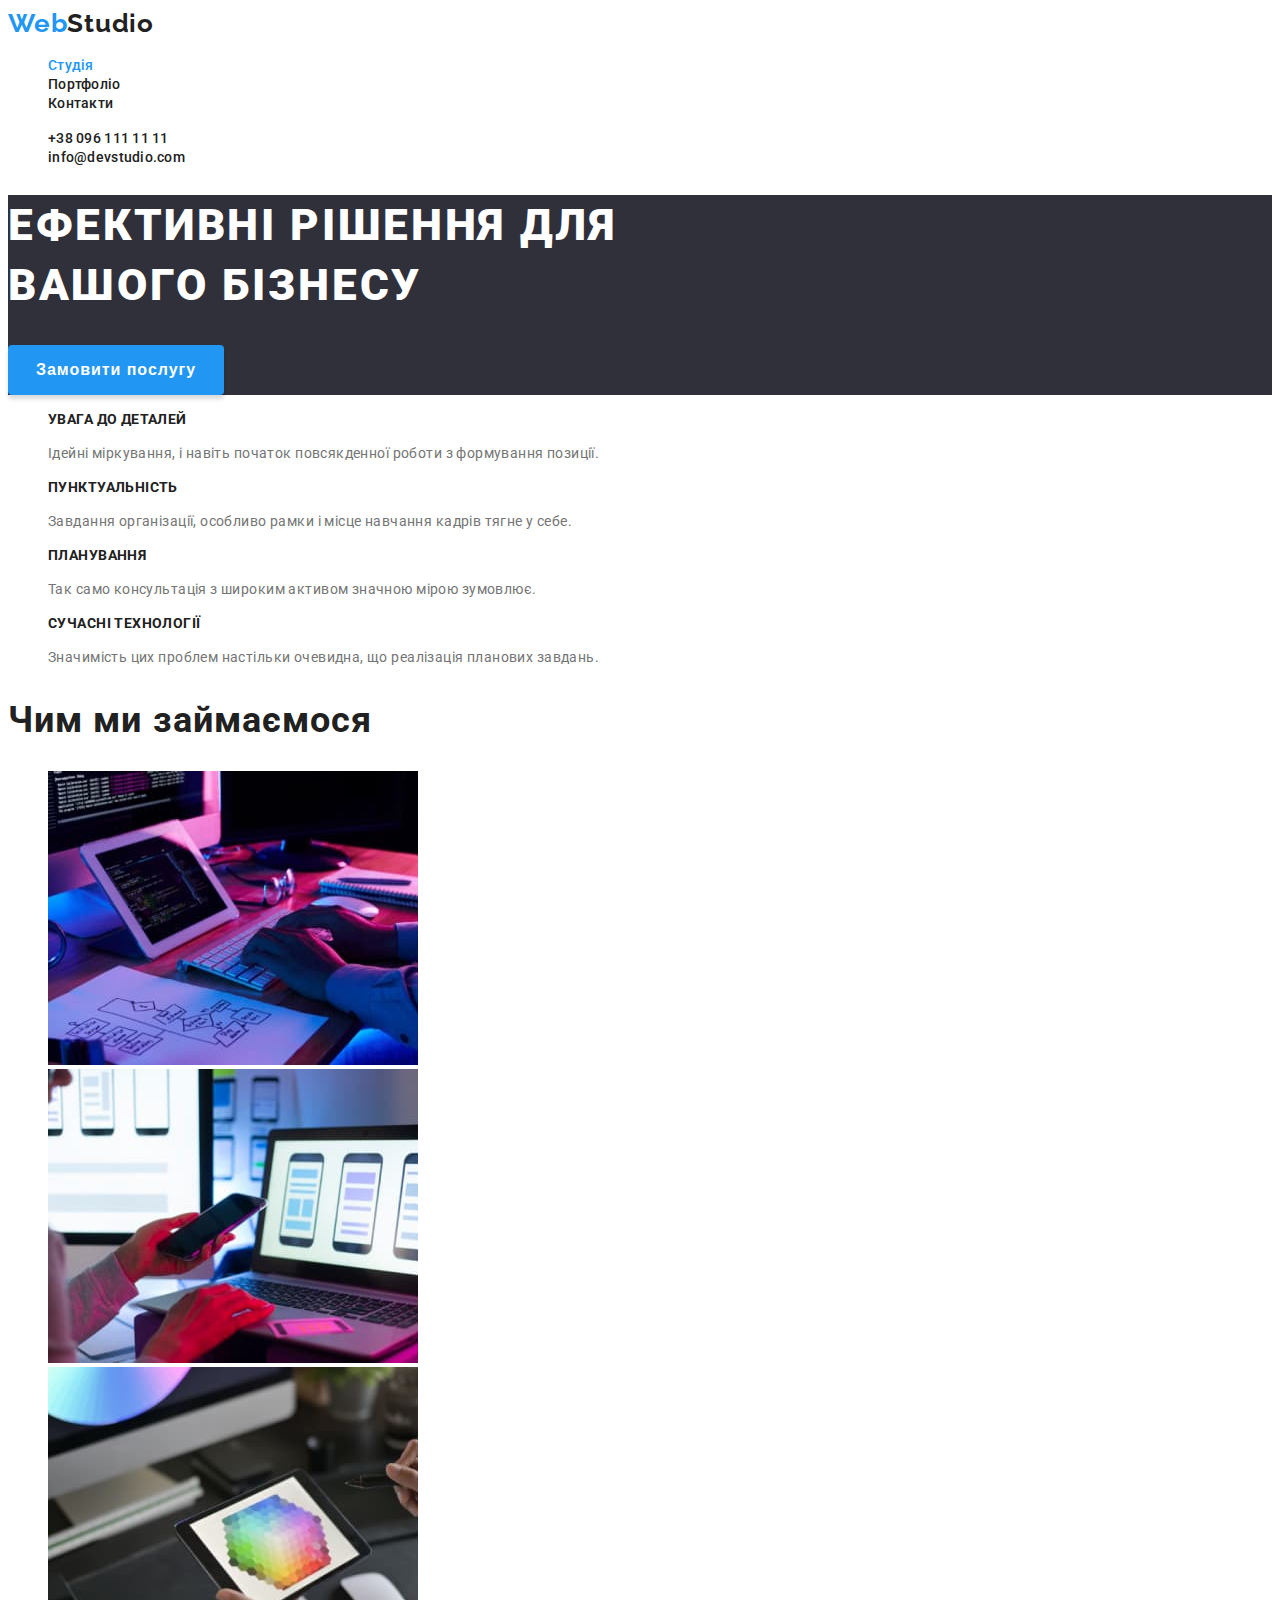
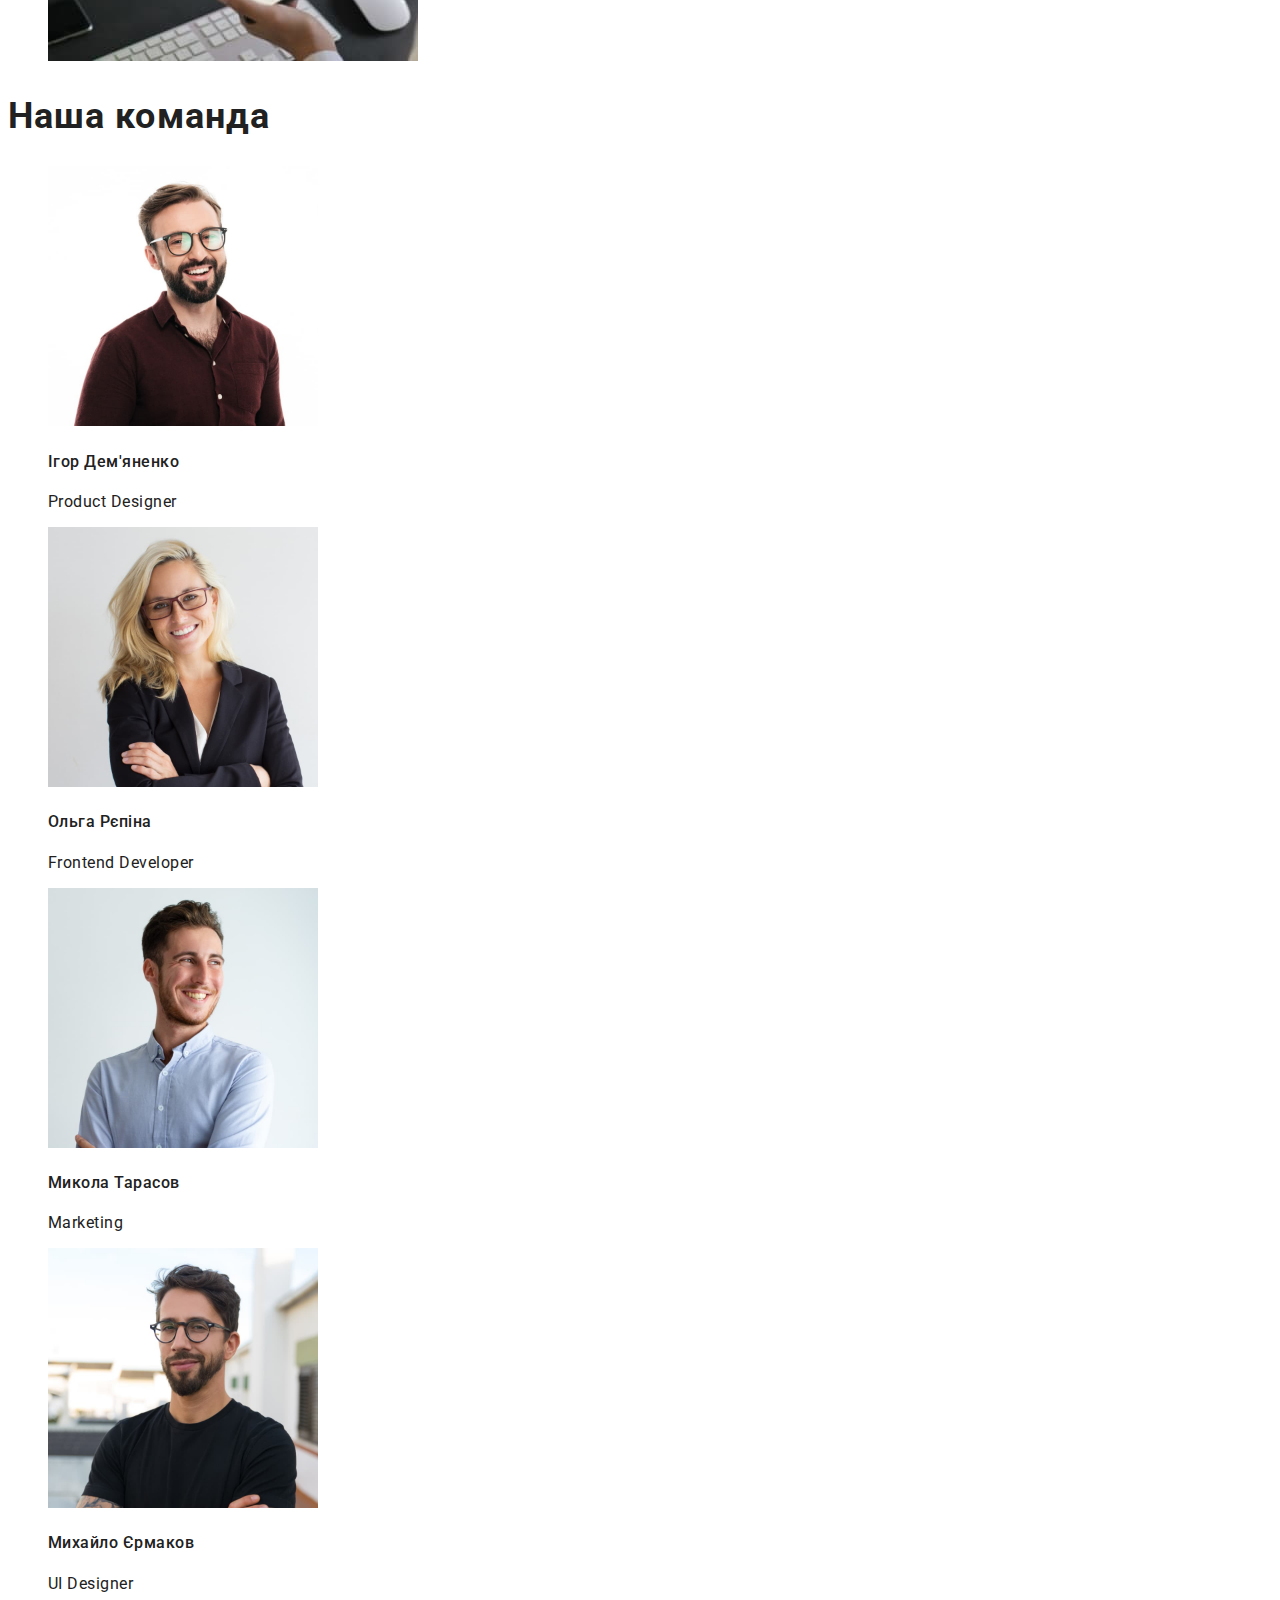
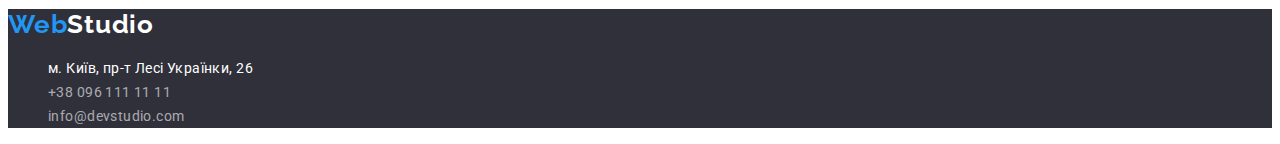
==== index.html @ 1322cda4 "Дрібні зміни в CSS" ====
<!DOCTYPE html>
<html lang="uk">
  <head>
    <meta charset="UTF-8" >
    <meta http-equiv="X-UA-Compatible" content="IE=edge" >
    <meta name="viewport" content="width=device-width, initial-scale=1.0" >
    <link rel="stylesheet" href="./css/styles.css" >
    <link rel="preconnect" href="https://fonts.googleapis.com" >
    <link rel="preconnect" href="https://fonts.gstatic.com" crossorigin >
    <link href="https://fonts.googleapis.com/css2?family=Roboto:wght@400;500;700;900&display=swap" rel="stylesheet" >
    <link rel="preconnect" href="https://fonts.googleapis.com" >
    <link rel="preconnect" href="https://fonts.gstatic.com" crossorigin >
    <link href="https://fonts.googleapis.com/css2?family=Raleway:wght@700&display=swap" rel="stylesheet" >
    <title>Домашнє завдання</title>
  </head>

  <body>

<!--Шапка сайту-->

    <header>      
        <a href="/" class="logo-top"><span class="logo-top-blue">Web</span>Studio</a>
      <nav>
        <ul class="header-menu">
          <li><a href="./index.html" class="header-menu-item current">Студія</a></li>
          <li><a href="./portfolio.html" class="header-menu-item">Портфоліо</a></li>
          <li><a href="#" class="header-menu-item">Контакти</a></li>
        </ul>
      </nav>
      <ul class="header-contact">
        <li><a href="tel:+380961111111" class="header-contact-item">+38 096 111 11 11</a></li>
        <li><a href="mailto:info@devstudio.com" class="header-contact-item">info@devstudio.com</a></li>
      </ul>
    </header>

    <main>

<!--Головний блок-->

      <section class="hero">
        <h1>
          Ефективні рішення для <br>
          вашого бізнесу
        </h1>
        <button type="button" class="btn">Замовити послугу</button>
      </section>

<!--Інформаційний блок-->

      <section class="info">
        <h2 class="none">Інформація</h2>
        <ul>
          <li>
            <h3>УВАГА ДО ДЕТАЛЕЙ</h3>
            <p>Ідейні міркування, і навіть початок повсякденної роботи з формування позиції.</p>
          </li>
          <li>
            <h3>ПУНКТУАЛЬНІСТЬ</h3>
            <p>Завдання організації, особливо рамки і місце навчання кадрів тягне у себе.</p>
          </li>
          <li>
            <h3>ПЛАНУВАННЯ</h3>
            <p>Так само консультація з широким активом значною мірою зумовлює.</p>
          </li>
          <li>
            <h3>СУЧАСНІ ТЕХНОЛОГІЇ</h3>
            <p>Значимість цих проблем настільки очевидна, що реалізація планових завдань.</p>
          </li>
        </ul>
      </section>

<!-- Чим ми займаємося-->

      <section class="what-dowedo">
        <h2>Чим ми займаємося</h2>
        <ul>
          <li>
            <img src="./images/what_dowedo_img_1.jpg" alt="фото компютера" width="370" height="294">
          </li>
          <li>
            <img src="./images/what_dowedo_img_2.jpg" alt="фото компютера" width="370" height="294">
          </li>
          <li>
            <img src="./images/what_dowedo_img_3.jpg" alt="фото планшета" width="370" height="294">
          </li>
        </ul>
      </section>

<!-- Наша команда-->

      <section class="team">
        <h2>Наша команда</h2>
        <ul>
          <li>
            <img src="./images/team_img_1.jpg" alt="фото Ігора Дем'яненка" width="270" height="260">
            <h4>Ігор Дем'яненко</h4>
            <p>Product Designer</p>
          </li>
          <li>
            <img src="./images/team_img_2.jpg" alt="фото Ольги Рєпіної" width="270" height="260">
            <h4>Ольга Рєпіна</h4>
            <p>Frontend Developer</p>
          </li>
          <li>
            <img src="./images/team_img_3.jpg" alt="фото Миколи Тарасова" width="270" height="260">
            <h4>Микола Тарасов</h4>
            <p>Marketing</p>
          </li>
          <li>
            <img src="./images/team_img_4.jpg" alt="фото Михайла Єрмакова" width="270" height="260">
            <h4>Михайло Єрмаков</h4>
            <p>UI Designer</p>
          </li>
        </ul>
      </section>

    </main>

<!-- Підвал-->

    <footer class="footer">
      <a href="/" class="logo-footer"><span class="logo-footer-blue">Web</span>Studio</a>
      <address>
        <ul class="footer-contacts">
          <li><a href="https://goo.gl/maps/62NH4mXpDvtfNdRu7" class="footer-adres-item">м. Київ, пр-т Лесі Українки, 26</a></li>
          <li><a href="tel:+380961111111" class="footer-contact-item">+38 096 111 11 11</a></li>
          <li><a href="mailto:info@devstudio.com" class="footer-contact-item">info@devstudio.com</a></li>
        </ul>
      </address>
    </footer>

  </body>
</html>
---- css/styles.css ----
/* Reset styles */

a {
  color: inherit;
  text-decoration: none;
}

ul {
  list-style: none; 
}

address {
  font-style: normal;
}

button {
  border: none;
}

:root {
  --blue-primary:#2196f3;
}

/* Site */

body {
  font-family: 'Roboto', sans-serif;
  font-style: normal;
  font-weight: 400;
  color: #212121;
}

/* Стилі шапки сайту */

.none {
  display: none;
}

.logo-top {
  font-family: 'Raleway';
  font-weight: 700;
  font-size: 26px;
  line-height: 31px;
  letter-spacing: 0.03em;
}

.logo-top-blue {
  color: var(--blue-primary);
}

.header-menu-item,
.header-contact-item {
  font-weight: 500;
  font-size: 14px;
  line-height: 16px;
  letter-spacing: 0.02em;
}

.header-menu-item:hover,
.header-menu-item:focus,
.header-contact-item:hover,
.header-contact-item:focus {
  color: var(--blue-primary);
}

.header-menu-item.current {
  color: var(--blue-primary);
}

/* Стилі головного блока */

.hero {
  background-color: #2f303a;
}

.hero h1 {
  font-weight: 900;
  font-size: 44px;
  line-height: 60px;
  letter-spacing: 0.06em;
  text-transform: uppercase;
  color: #ffffff;
}

.btn {
  width: 216px;
  height: 50px;
  font-weight: 700;
  font-size: 16px;
  line-height: 30px;
  letter-spacing: 0.06em;
  color: #ffffff;
  background-color: var(--blue-primary);
  box-shadow: 0px 4px 4px rgba(0, 0, 0, 0.15);
  border-radius: 4px;
  cursor: pointer;
}

/* Стилі інформаційного блока */

.info h3 {
  font-weight: 700;
  font-size: 14px;
  line-height: 16px;
  letter-spacing: 0.03em;
  text-transform: uppercase;
  
}

.info p {
  font-weight: 400;
  font-size: 14px;
  line-height: 24px;
  letter-spacing: 0.03em;
  color: #757575;
}

/* Стилі чим ми займаємося */

h2 {
  font-weight: 700;
  font-size: 36px;
  line-height: 42px;
  letter-spacing: 0.03em;
}

/* Стилі наша команда */

.team h4 {
  font-weight: 500;
  font-size: 16px;
  line-height: 19px;
  letter-spacing: 0.03em;
}

.team p {
  font-weight: 400;
  font-size: 16px;
  line-height: 19px;
  letter-spacing: 0.03em;
}

/* Стилі підвал*/

.footer {
  background-color: #2f303a;
}

.logo-footer {
  font-family: 'Raleway';
  font-style: normal;
  font-weight: 700;
  font-size: 26px;
  line-height: 31px;
  letter-spacing: 0.03em;
  color: #ffffff;
}

.logo-footer-blue {
  color: var(--blue-primary);
}

.footer-adres-item {
  font-size: 14px;
  line-height: 24px;
  letter-spacing: 0.03em;
  color: #ffffff;
}
.footer-contact-item {
  font-weight: 400;
  font-size: 14px;
  line-height: 24px;
  letter-spacing: 0.03em;
  color: rgba(255, 255, 255, 0.6);
}

.footer-adres-item:hover,
.footer-adres-item:focus,
.footer-contact-item:hover,
.footer-contact-item:focus {
  color: var(--blue-primary);
}

/* ПОРТФОЛІО */

/* Стилі меню портфоліо*/

.portfolio-btn {
  font-weight: 700;
  font-size: 16px;
  line-height: 26px;
  letter-spacing: 0.03em;
  background: #f5f4fa;
  border-radius: 4px;
  color: #212121;
  cursor: pointer;
}

.portfolio-btn:hover,
.portfolio-btn:focus         {
  color: #ffffff;
  background-color:  var(--blue-primary);
}

/* Стилі наші роботи */

.portfolio-item h3 {
  font-weight: 700;
  font-size: 18px;
  line-height: 36px;
  letter-spacing: 0.06em;
  color: #212121;
}

.portfolio-item p {
  font-weight: 400;
  font-size: 16px;
  line-height: 30px;
  letter-spacing: 0.03em;
  color: #757575;
}
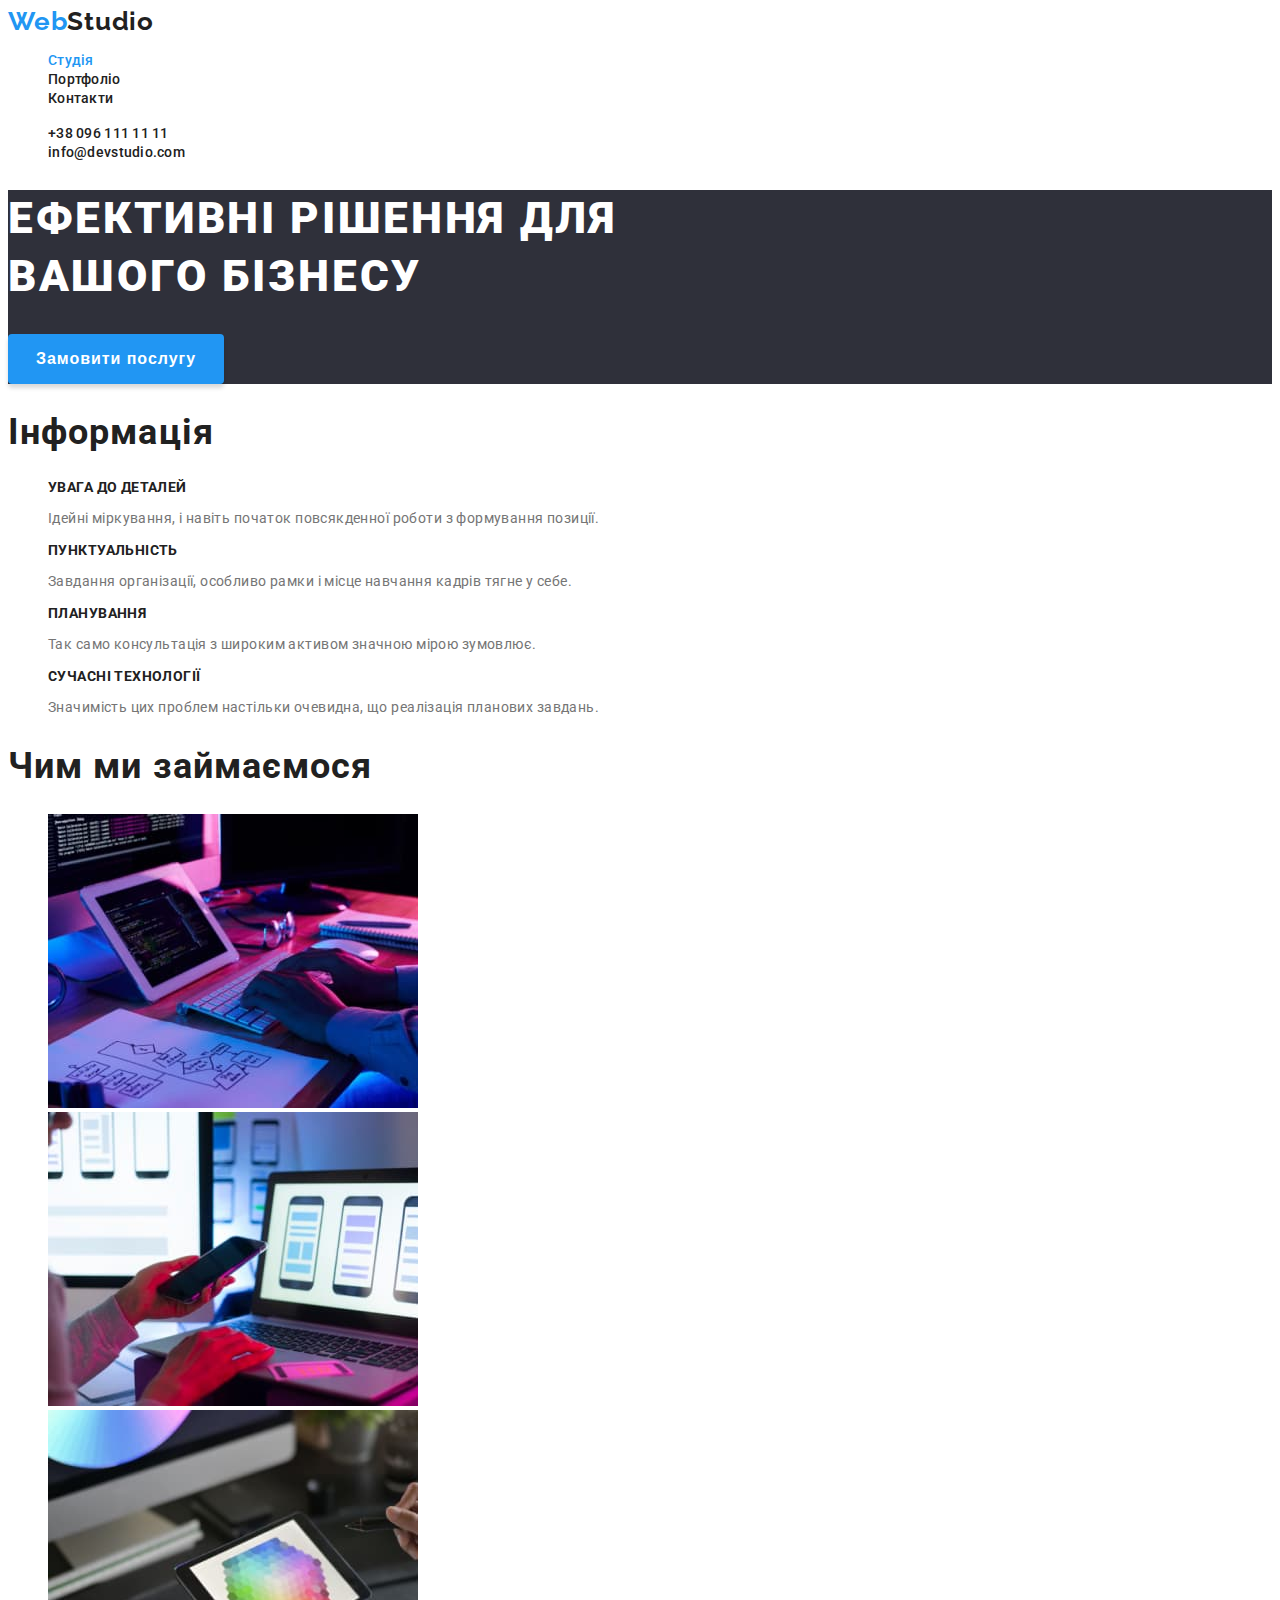
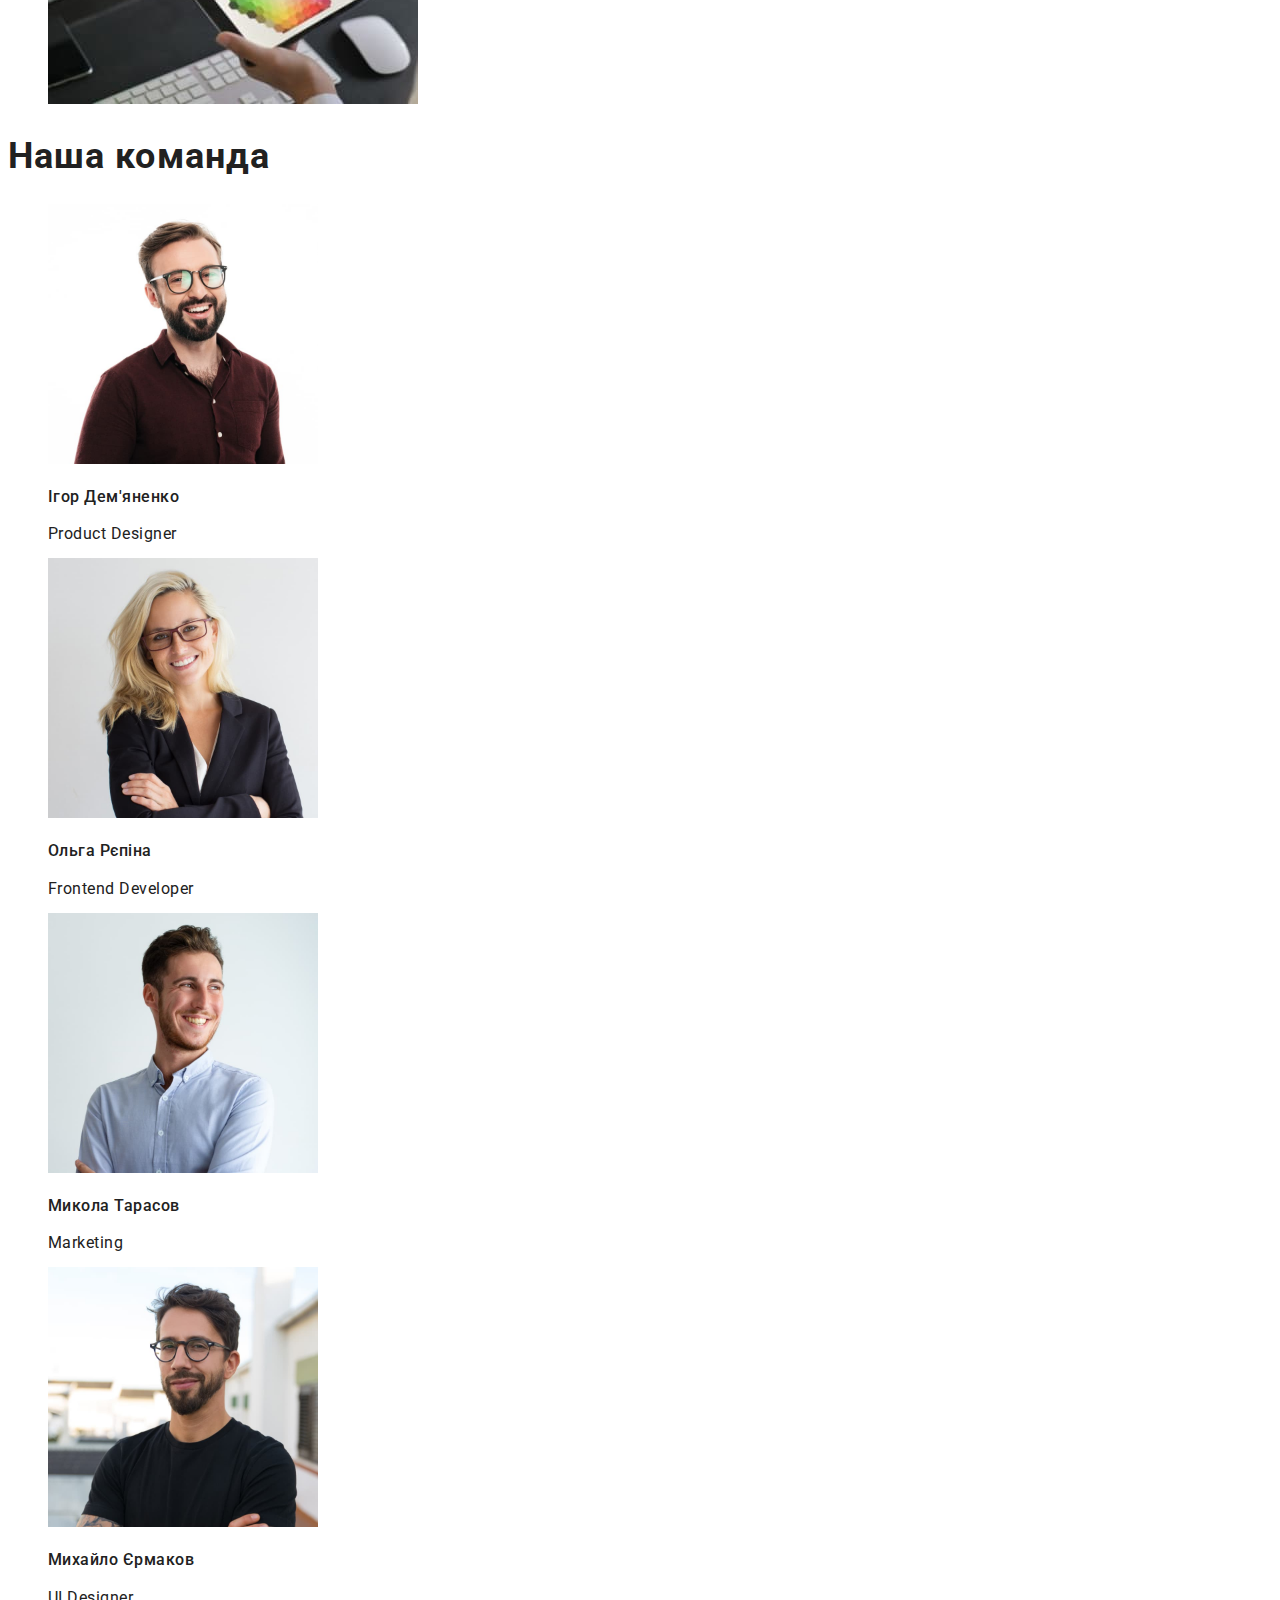
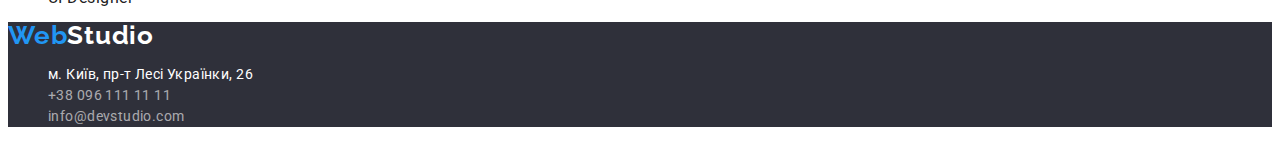
==== commit 7ee96fcc: "Зміни в стилях" ====
--- a/index.html
+++ b/index.html
@@ -21,13 +21,13 @@
     <header>      
         <a href="/" class="logo-top"><span class="logo-top-blue">Web</span>Studio</a>
       <nav>
-        <ul class="header-menu">
+        <ul class="header-menu no-style">
           <li><a href="./index.html" class="header-menu-item current">Студія</a></li>
           <li><a href="./portfolio.html" class="header-menu-item">Портфоліо</a></li>
           <li><a href="#" class="header-menu-item">Контакти</a></li>
         </ul>
       </nav>
-      <ul class="header-contact">
+      <ul class="header-contact no-style">
         <li><a href="tel:+380961111111" class="header-contact-item">+38 096 111 11 11</a></li>
         <li><a href="mailto:info@devstudio.com" class="header-contact-item">info@devstudio.com</a></li>
       </ul>
@@ -49,7 +49,7 @@
 
       <section class="info">
         <h2 class="none">Інформація</h2>
-        <ul>
+        <ul class="info-list no-style">
           <li>
             <h3>УВАГА ДО ДЕТАЛЕЙ</h3>
             <p>Ідейні міркування, і навіть початок повсякденної роботи з формування позиції.</p>
@@ -73,7 +73,7 @@
 
       <section class="what-dowedo">
         <h2>Чим ми займаємося</h2>
-        <ul>
+        <ul class="what-dowedo no-style">
           <li>
             <img src="./images/what_dowedo_img_1.jpg" alt="фото компютера" width="370" height="294">
           </li>
@@ -90,7 +90,7 @@
 
       <section class="team">
         <h2>Наша команда</h2>
-        <ul>
+        <ul class="team no-style">
           <li>
             <img src="./images/team_img_1.jpg" alt="фото Ігора Дем'яненка" width="270" height="260">
             <h4>Ігор Дем'яненко</h4>
@@ -121,7 +121,7 @@
     <footer class="footer">
       <a href="/" class="logo-footer"><span class="logo-footer-blue">Web</span>Studio</a>
       <address>
-        <ul class="footer-contacts">
+        <ul class="footer-contacts no-style">
           <li><a href="https://goo.gl/maps/62NH4mXpDvtfNdRu7" class="footer-adres-item">м. Київ, пр-т Лесі Українки, 26</a></li>
           <li><a href="tel:+380961111111" class="footer-contact-item">+38 096 111 11 11</a></li>
           <li><a href="mailto:info@devstudio.com" class="footer-contact-item">info@devstudio.com</a></li>
--- a/css/styles.css
+++ b/css/styles.css
@@ -1,3 +1,10 @@
+:root {
+  --primary-color-text:#212121;
+  --blue-primary:#2196f3;
+  --white-color-text:#ffffff;
+  --dark-background-color:#2f303a;
+}
+
 /* Reset styles */
 
 a {
@@ -5,20 +12,8 @@
   text-decoration: none;
 }
 
-ul {
-  list-style: none; 
-}
-
 address {
   font-style: normal;
-}
-
-button {
-  border: none;
-}
-
-:root {
-  --blue-primary:#2196f3;
 }
 
 /* Site */
@@ -27,12 +22,12 @@
   font-family: 'Roboto', sans-serif;
   font-style: normal;
   font-weight: 400;
-  color: #212121;
+  color: var(--primary-color-text);
 }
 
 /* Стилі шапки сайту */
 
-.none {
+.no-displ {
   display: none;
 }
 
@@ -40,7 +35,7 @@
   font-family: 'Raleway';
   font-weight: 700;
   font-size: 26px;
-  line-height: 31px;
+  line-height: 1;
   letter-spacing: 0.03em;
 }
 
@@ -52,8 +47,12 @@
 .header-contact-item {
   font-weight: 500;
   font-size: 14px;
-  line-height: 16px;
+  line-height: 1;
   letter-spacing: 0.02em;
+}
+
+ul.no-style {
+list-style: none;
 }
 
 .header-menu-item:hover,
@@ -70,16 +69,16 @@
 /* Стилі головного блока */
 
 .hero {
-  background-color: #2f303a;
+  background-color: var(--dark-background-color);
 }
 
 .hero h1 {
   font-weight: 900;
   font-size: 44px;
-  line-height: 60px;
+  line-height: 1.3;
   letter-spacing: 0.06em;
   text-transform: uppercase;
-  color: #ffffff;
+  color: var(--white-color-text);
 }
 
 .btn {
@@ -87,13 +86,14 @@
   height: 50px;
   font-weight: 700;
   font-size: 16px;
-  line-height: 30px;
+  line-height: 1.5;
   letter-spacing: 0.06em;
-  color: #ffffff;
+  color: var(--white-color-text);
   background-color: var(--blue-primary);
   box-shadow: 0px 4px 4px rgba(0, 0, 0, 0.15);
   border-radius: 4px;
   cursor: pointer;
+  border: none;
 }
 
 /* Стилі інформаційного блока */
@@ -101,16 +101,15 @@
 .info h3 {
   font-weight: 700;
   font-size: 14px;
-  line-height: 16px;
+  line-height: 1;
   letter-spacing: 0.03em;
   text-transform: uppercase;
   
 }
 
 .info p {
-  font-weight: 400;
-  font-size: 14px;
-  line-height: 24px;
+  font-size: 14px;
+  line-height: 1.5;
   letter-spacing: 0.03em;
   color: #757575;
 }
@@ -120,7 +119,7 @@
 h2 {
   font-weight: 700;
   font-size: 36px;
-  line-height: 42px;
+  line-height: 1;
   letter-spacing: 0.03em;
 }
 
@@ -129,21 +128,20 @@
 .team h4 {
   font-weight: 500;
   font-size: 16px;
-  line-height: 19px;
+  line-height: 1;
   letter-spacing: 0.03em;
 }
 
 .team p {
-  font-weight: 400;
-  font-size: 16px;
-  line-height: 19px;
+  font-size: 16px;
+  line-height: 1;
   letter-spacing: 0.03em;
 }
 
 /* Стилі підвал*/
 
 .footer {
-  background-color: #2f303a;
+  background-color: var(--dark-background-color);
 }
 
 .logo-footer {
@@ -151,9 +149,9 @@
   font-style: normal;
   font-weight: 700;
   font-size: 26px;
-  line-height: 31px;
-  letter-spacing: 0.03em;
-  color: #ffffff;
+  line-height: 1;
+  letter-spacing: 0.03em;
+  color: var(--white-color-text);
 }
 
 .logo-footer-blue {
@@ -162,14 +160,13 @@
 
 .footer-adres-item {
   font-size: 14px;
-  line-height: 24px;
-  letter-spacing: 0.03em;
-  color: #ffffff;
+  line-height: 1.5;
+  letter-spacing: 0.03em;
+  color: var(--white-color-text);
 }
 .footer-contact-item {
-  font-weight: 400;
-  font-size: 14px;
-  line-height: 24px;
+  font-size: 14px;
+  line-height: 1.5;
   letter-spacing: 0.03em;
   color: rgba(255, 255, 255, 0.6);
 }
@@ -188,17 +185,18 @@
 .portfolio-btn {
   font-weight: 700;
   font-size: 16px;
-  line-height: 26px;
+  line-height: 1.5;
   letter-spacing: 0.03em;
   background: #f5f4fa;
   border-radius: 4px;
-  color: #212121;
+  color: var(--primary-color-text);
   cursor: pointer;
+  border: none;
 }
 
 .portfolio-btn:hover,
 .portfolio-btn:focus         {
-  color: #ffffff;
+  color: var(--white-color-text);
   background-color:  var(--blue-primary);
 }
 
@@ -207,15 +205,14 @@
 .portfolio-item h3 {
   font-weight: 700;
   font-size: 18px;
-  line-height: 36px;
+  line-height: 2;
   letter-spacing: 0.06em;
   color: #212121;
 }
 
 .portfolio-item p {
-  font-weight: 400;
-  font-size: 16px;
-  line-height: 30px;
+  font-size: 16px;
+  line-height: 1.5;
   letter-spacing: 0.03em;
   color: #757575;
 }
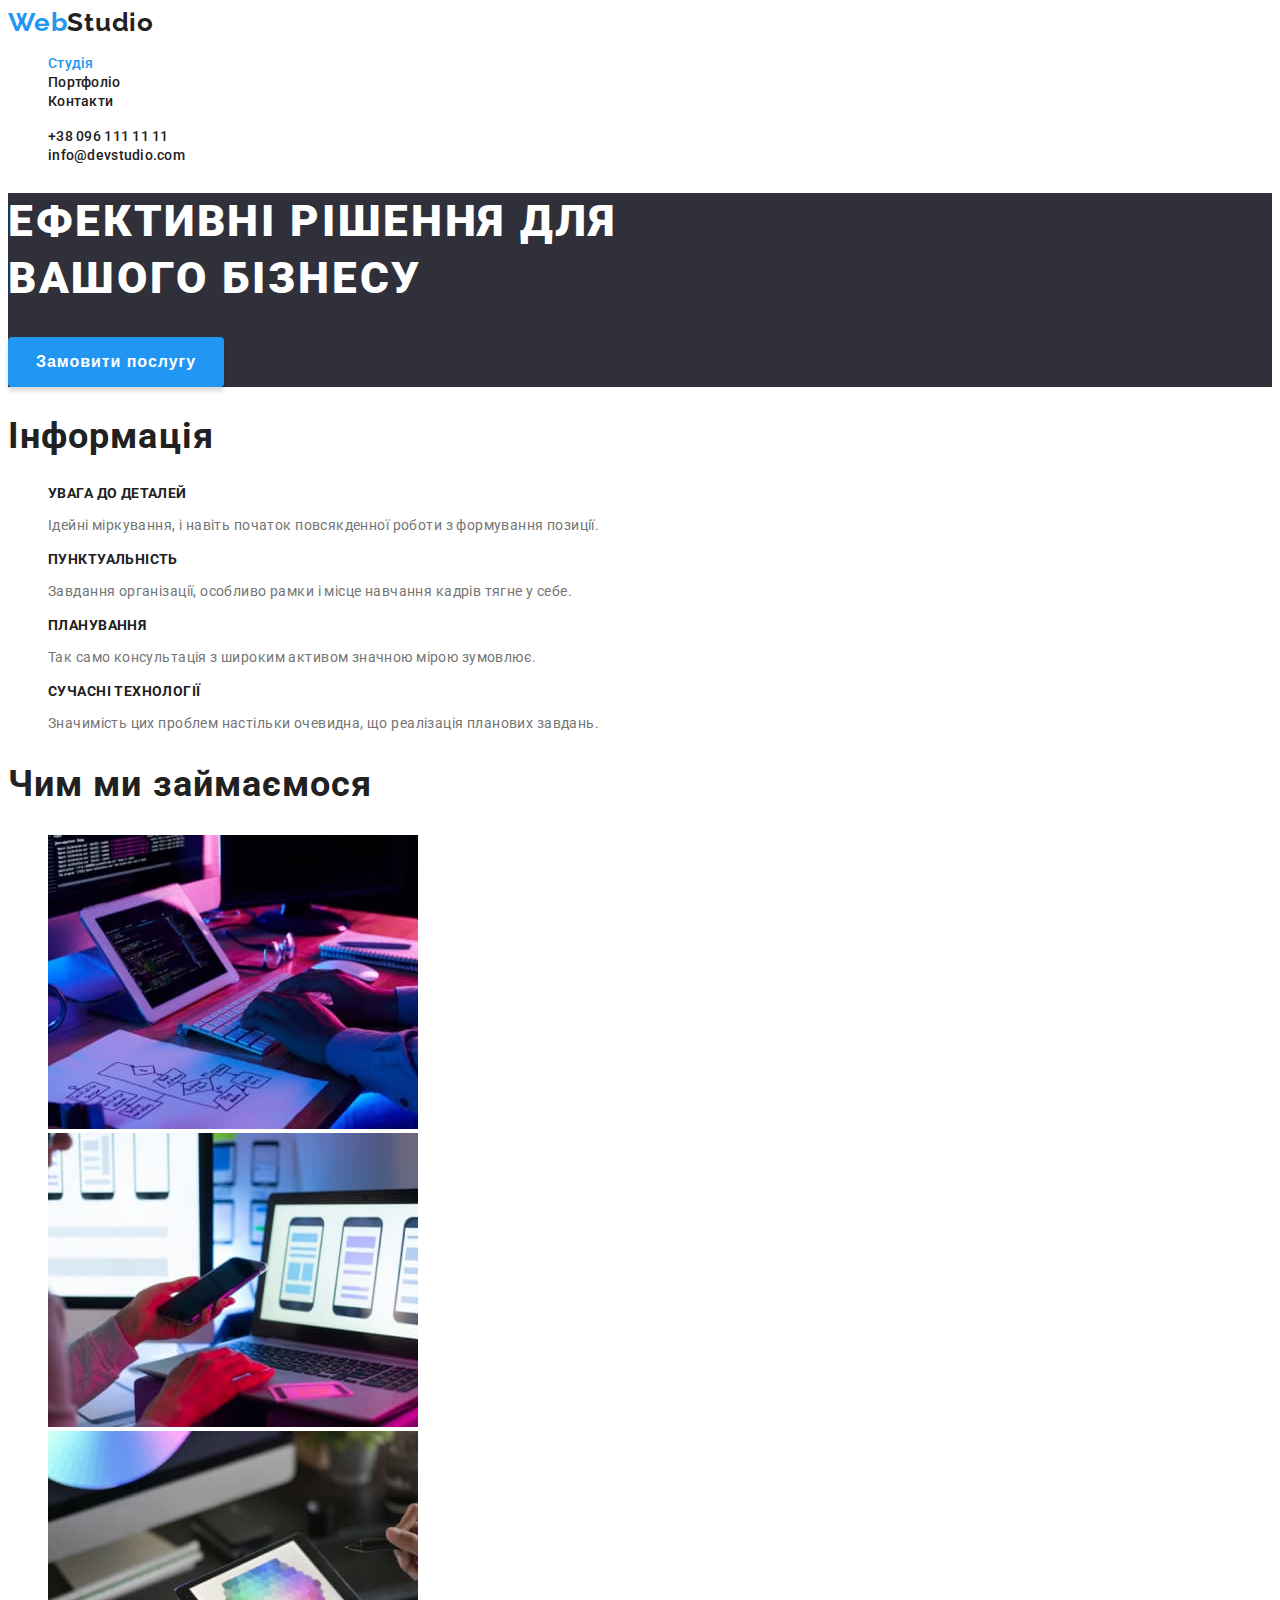
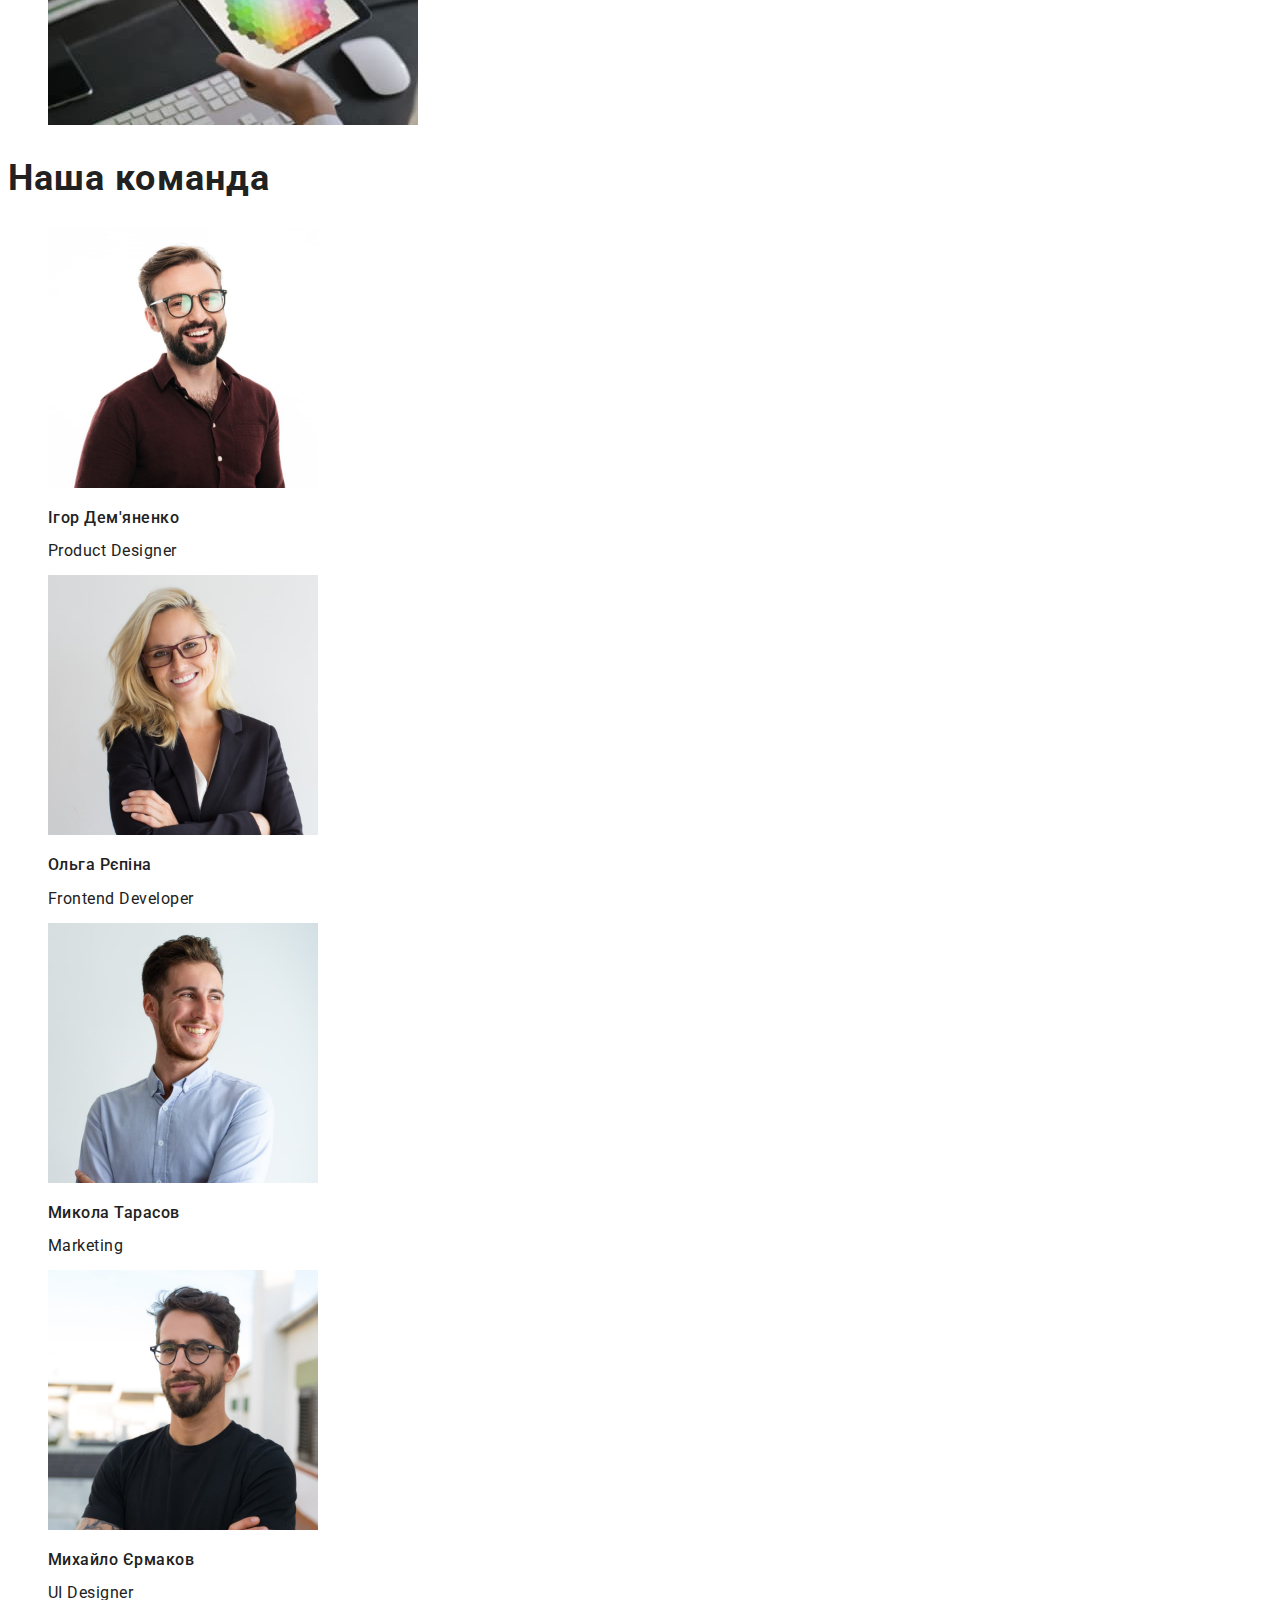
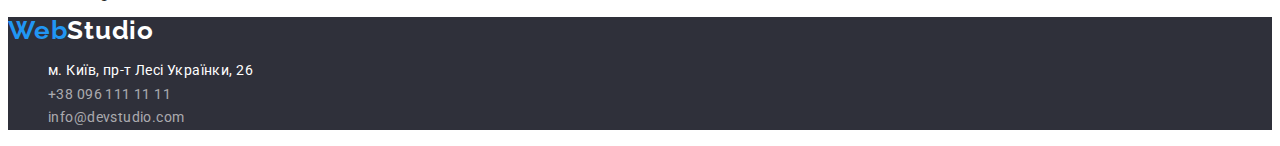
==== commit 7869243b: "Остаточні зміни" ====
--- a/index.html
+++ b/index.html
@@ -93,22 +93,22 @@
         <ul class="team no-style">
           <li>
             <img src="./images/team_img_1.jpg" alt="фото Ігора Дем'яненка" width="270" height="260">
-            <h4>Ігор Дем'яненко</h4>
+            <h3>Ігор Дем'яненко</h3>
             <p>Product Designer</p>
           </li>
           <li>
             <img src="./images/team_img_2.jpg" alt="фото Ольги Рєпіної" width="270" height="260">
-            <h4>Ольга Рєпіна</h4>
+            <h3>Ольга Рєпіна</h3>
             <p>Frontend Developer</p>
           </li>
           <li>
             <img src="./images/team_img_3.jpg" alt="фото Миколи Тарасова" width="270" height="260">
-            <h4>Микола Тарасов</h4>
+            <h3>Микола Тарасов</h3>
             <p>Marketing</p>
           </li>
           <li>
             <img src="./images/team_img_4.jpg" alt="фото Михайла Єрмакова" width="270" height="260">
-            <h4>Михайло Єрмаков</h4>
+            <h3>Михайло Єрмаков</h3>
             <p>UI Designer</p>
           </li>
         </ul>
--- a/css/styles.css
+++ b/css/styles.css
@@ -35,7 +35,7 @@
   font-family: 'Raleway';
   font-weight: 700;
   font-size: 26px;
-  line-height: 1;
+  line-height: 1.1;
   letter-spacing: 0.03em;
 }
 
@@ -47,7 +47,7 @@
 .header-contact-item {
   font-weight: 500;
   font-size: 14px;
-  line-height: 1;
+  line-height: 1.1;
   letter-spacing: 0.02em;
 }
 
@@ -86,7 +86,7 @@
   height: 50px;
   font-weight: 700;
   font-size: 16px;
-  line-height: 1.5;
+  line-height: 1.8;
   letter-spacing: 0.06em;
   color: var(--white-color-text);
   background-color: var(--blue-primary);
@@ -109,7 +109,7 @@
 
 .info p {
   font-size: 14px;
-  line-height: 1.5;
+  line-height: 1.7;
   letter-spacing: 0.03em;
   color: #757575;
 }
@@ -119,16 +119,16 @@
 h2 {
   font-weight: 700;
   font-size: 36px;
-  line-height: 1;
+  line-height: 1.1;
   letter-spacing: 0.03em;
 }
 
 /* Стилі наша команда */
 
-.team h4 {
+.team h3 {
   font-weight: 500;
   font-size: 16px;
-  line-height: 1;
+  line-height: 1.2;
   letter-spacing: 0.03em;
 }
 
@@ -160,13 +160,13 @@
 
 .footer-adres-item {
   font-size: 14px;
-  line-height: 1.5;
+  line-height: 1.7;
   letter-spacing: 0.03em;
   color: var(--white-color-text);
 }
 .footer-contact-item {
   font-size: 14px;
-  line-height: 1.5;
+  line-height: 1.7;
   letter-spacing: 0.03em;
   color: rgba(255, 255, 255, 0.6);
 }
@@ -185,7 +185,7 @@
 .portfolio-btn {
   font-weight: 700;
   font-size: 16px;
-  line-height: 1.5;
+  line-height: 1.6;
   letter-spacing: 0.03em;
   background: #f5f4fa;
   border-radius: 4px;
@@ -212,7 +212,7 @@
 
 .portfolio-item p {
   font-size: 16px;
-  line-height: 1.5;
+  line-height: 1.8;
   letter-spacing: 0.03em;
   color: #757575;
 }
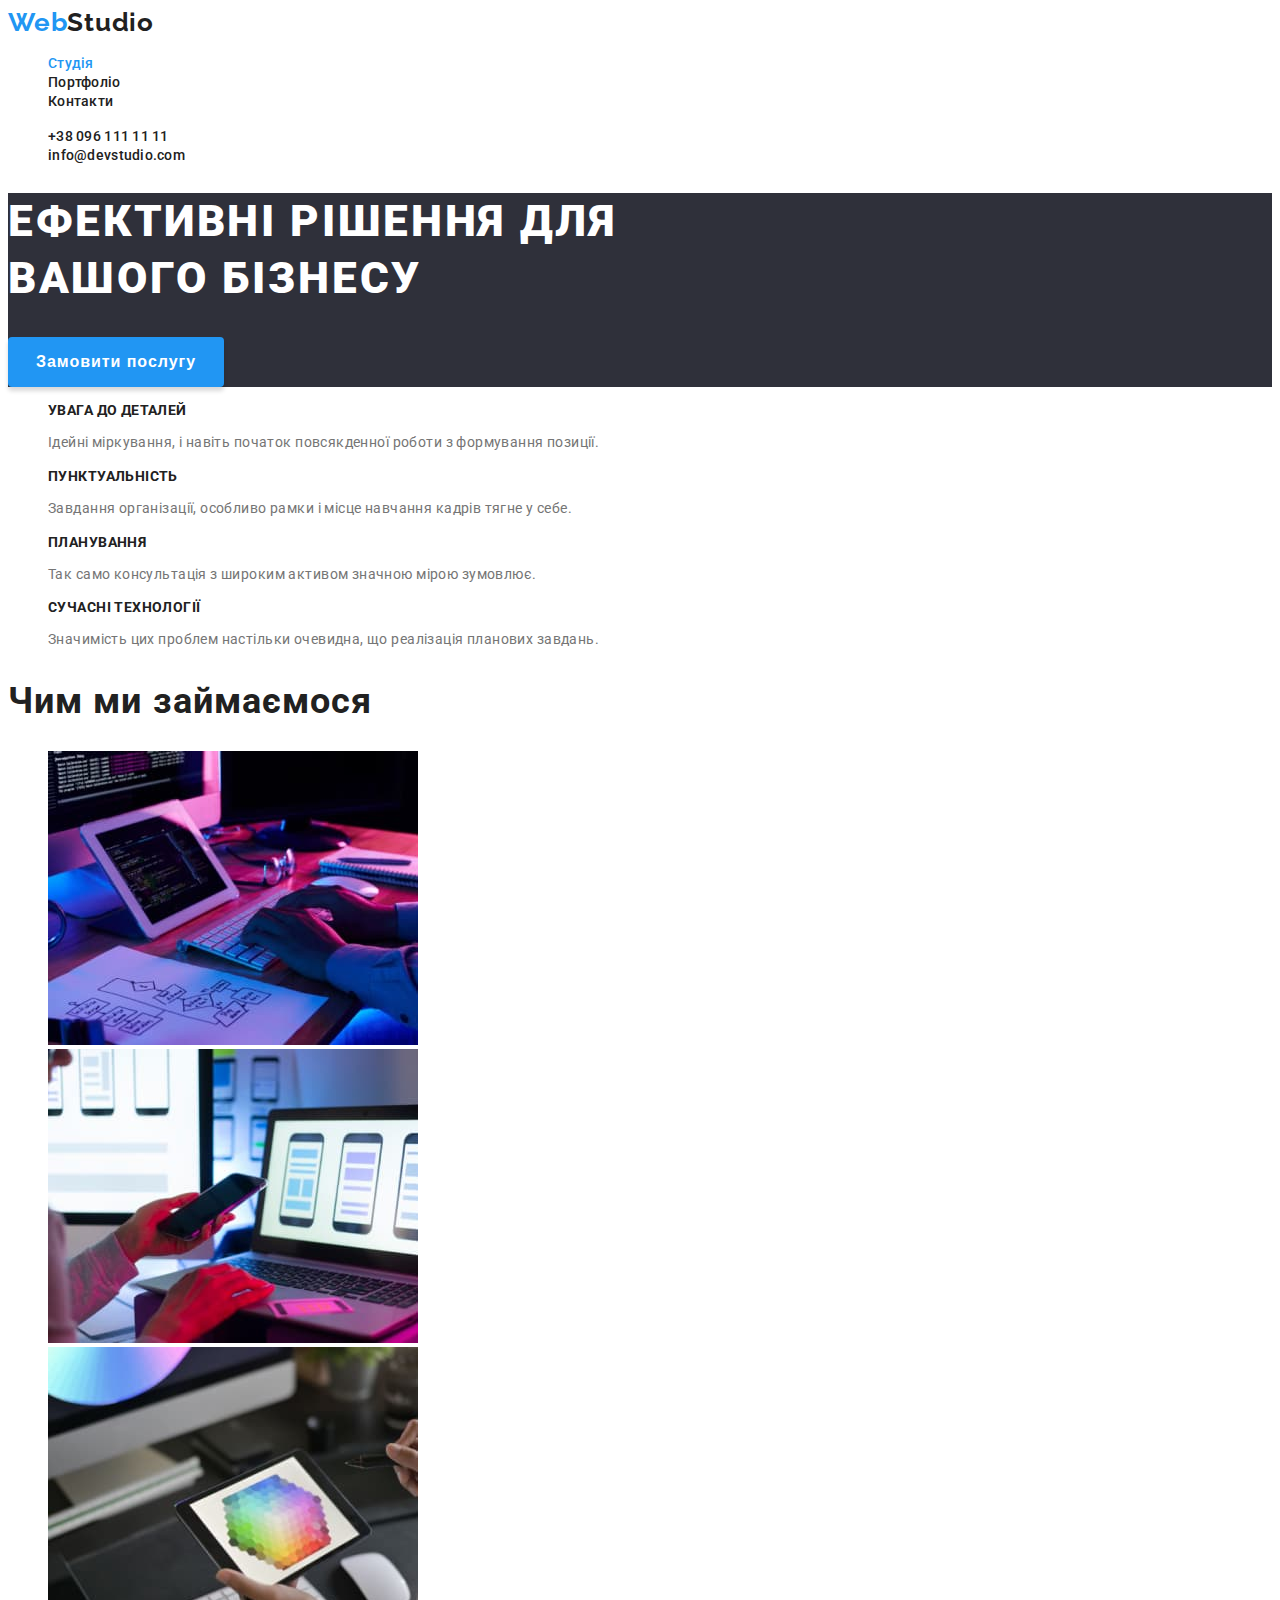
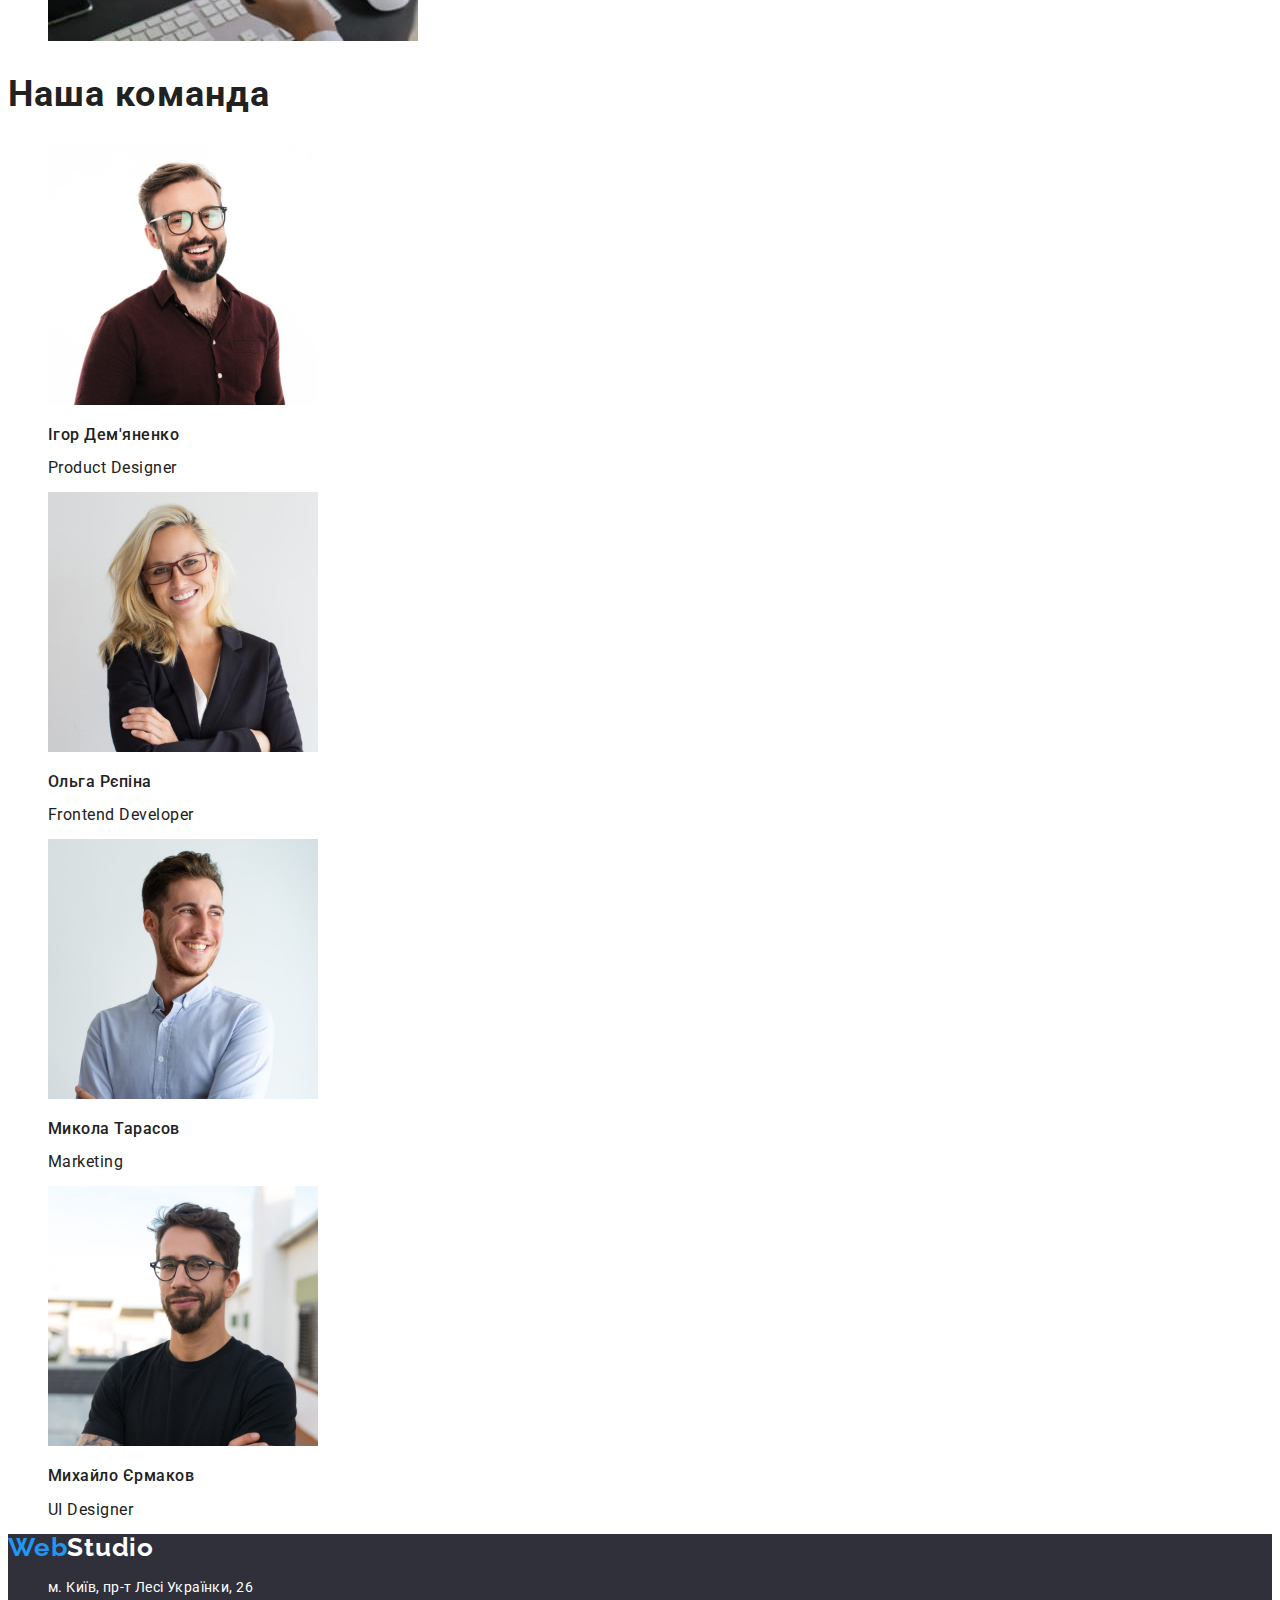
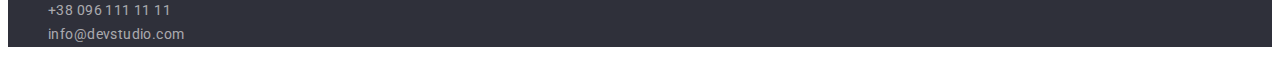
==== commit ff6720a5: "Update index.html" ====
--- a/index.html
+++ b/index.html
@@ -48,7 +48,7 @@
 <!--Інформаційний блок-->
 
       <section class="info">
-        <h2 class="none">Інформація</h2>
+        <h2 class="no-displ">Інформація</h2>
         <ul class="info-list no-style">
           <li>
             <h3>УВАГА ДО ДЕТАЛЕЙ</h3>
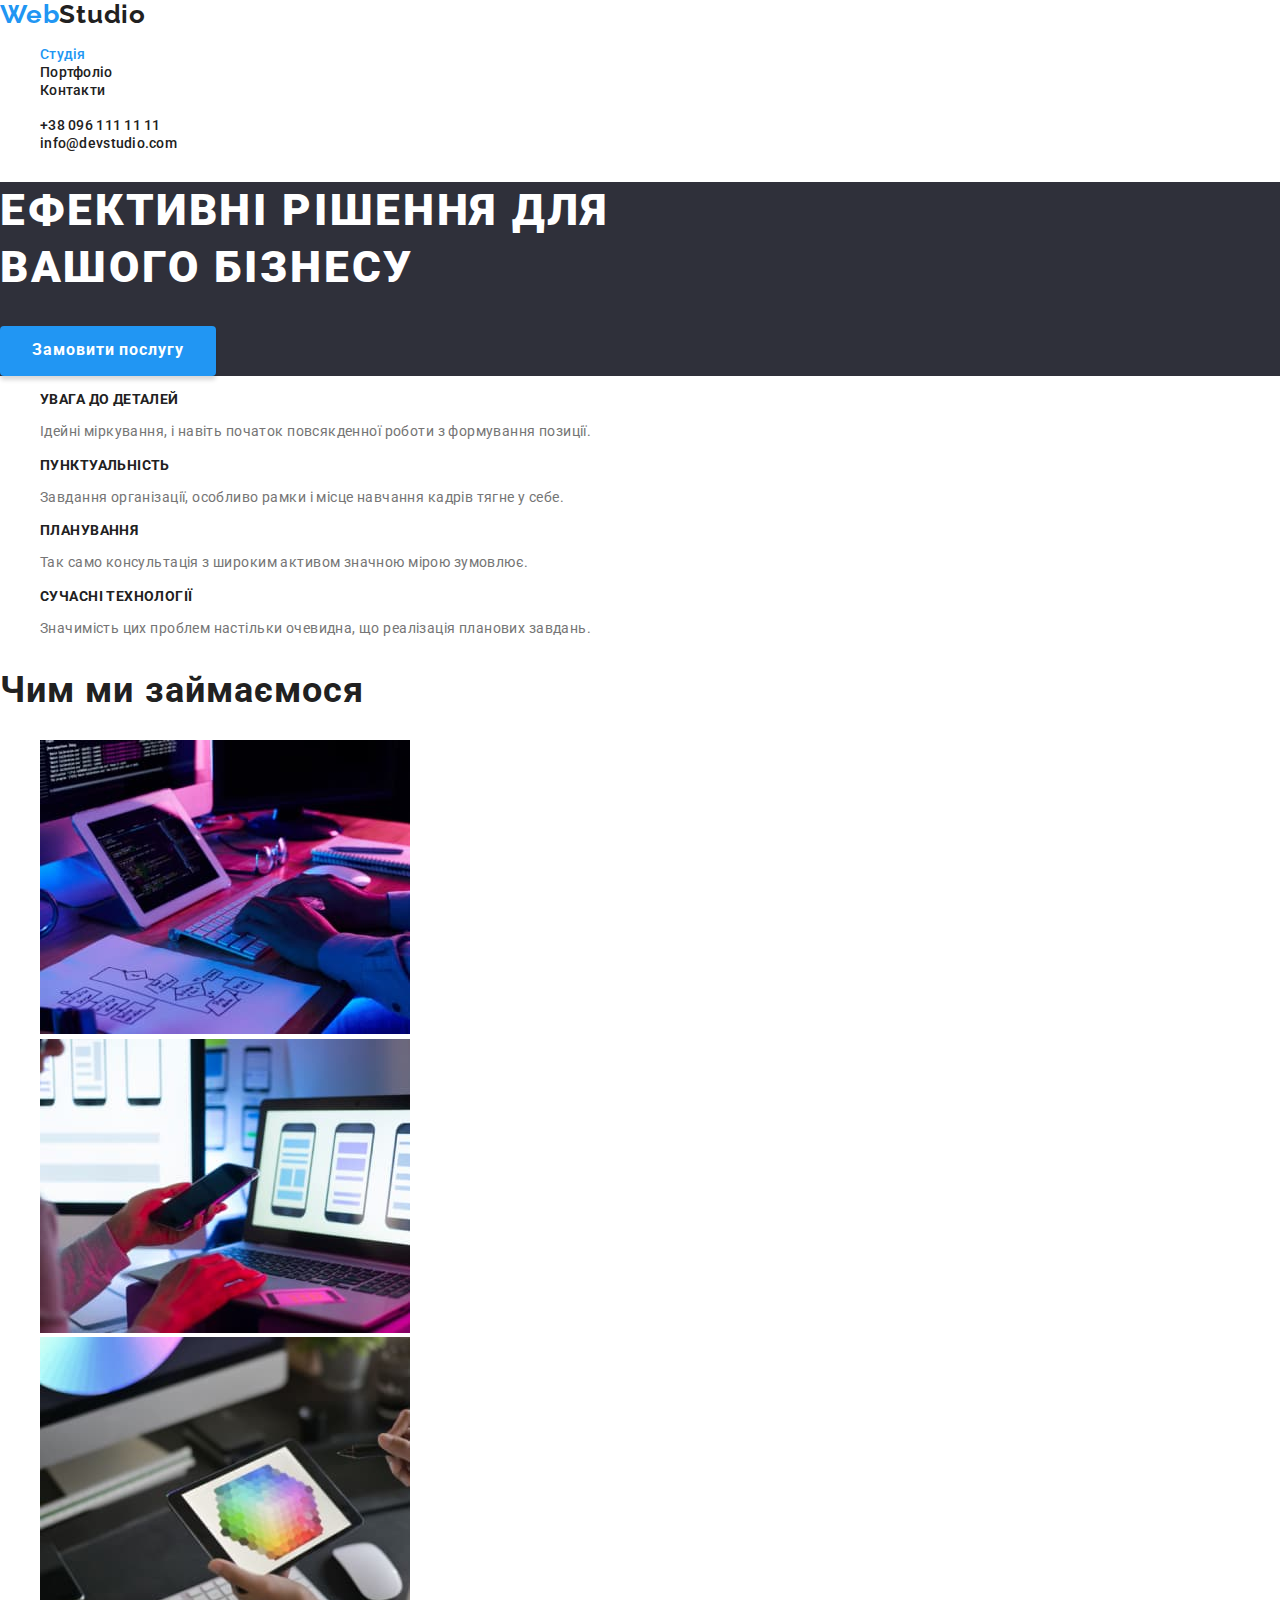
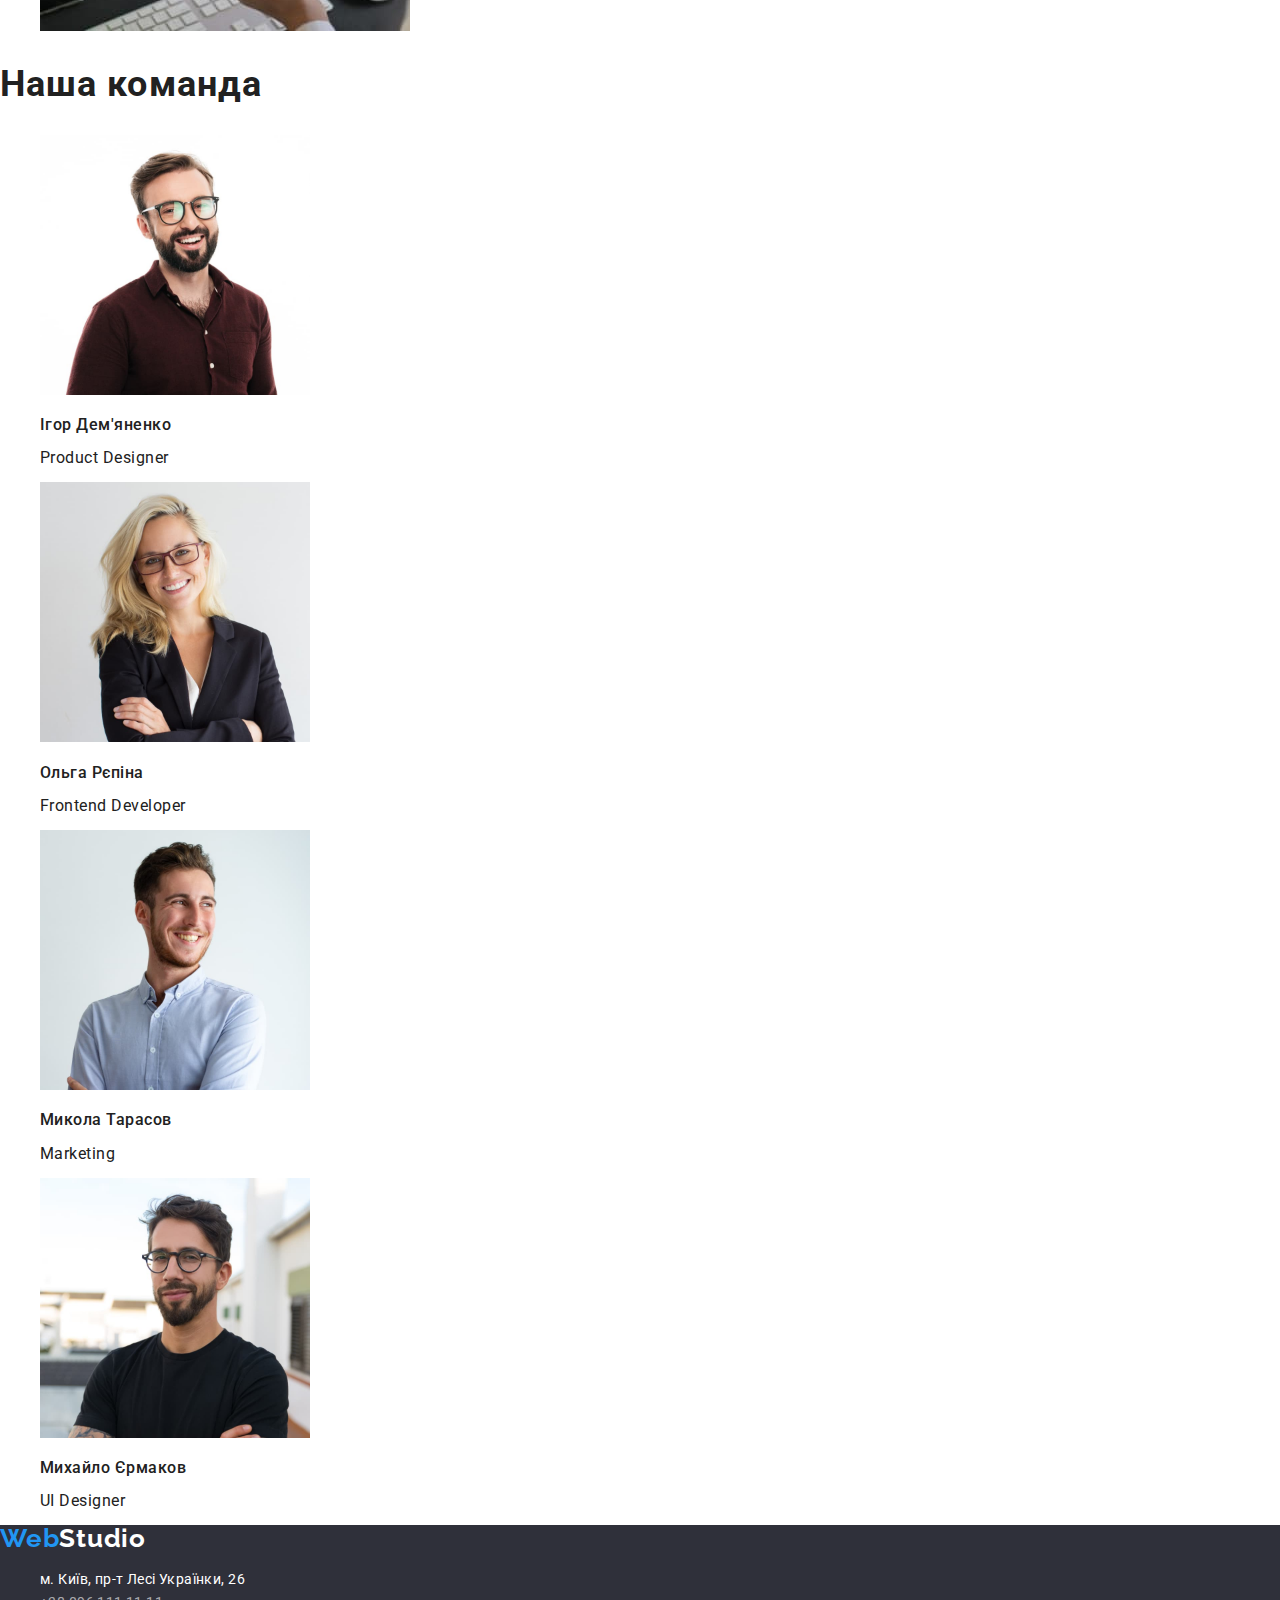
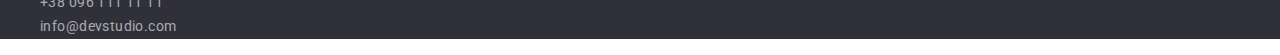
==== commit 8e583720: "кінцеві зміни" ====
--- a/index.html
+++ b/index.html
@@ -4,6 +4,7 @@
     <meta charset="UTF-8" >
     <meta http-equiv="X-UA-Compatible" content="IE=edge" >
     <meta name="viewport" content="width=device-width, initial-scale=1.0" >
+    <link rel="stylesheet" href="https://cdnjs.cloudflare.com/ajax/libs/modern-normalize/1.0.0/modern-normalize.min.css" >
     <link rel="stylesheet" href="./css/styles.css" >
     <link rel="preconnect" href="https://fonts.googleapis.com" >
     <link rel="preconnect" href="https://fonts.gstatic.com" crossorigin >
@@ -21,13 +22,13 @@
     <header>      
         <a href="/" class="logo-top"><span class="logo-top-blue">Web</span>Studio</a>
       <nav>
-        <ul class="header-menu no-style">
+        <ul class="header-menu">
           <li><a href="./index.html" class="header-menu-item current">Студія</a></li>
           <li><a href="./portfolio.html" class="header-menu-item">Портфоліо</a></li>
           <li><a href="#" class="header-menu-item">Контакти</a></li>
         </ul>
       </nav>
-      <ul class="header-contact no-style">
+      <ul class="header-contact">
         <li><a href="tel:+380961111111" class="header-contact-item">+38 096 111 11 11</a></li>
         <li><a href="mailto:info@devstudio.com" class="header-contact-item">info@devstudio.com</a></li>
       </ul>
@@ -48,8 +49,8 @@
 <!--Інформаційний блок-->
 
       <section class="info">
-        <h2 class="no-displ">Інформація</h2>
-        <ul class="info-list no-style">
+        <h2>Інформація</h2>
+        <ul class="info-list">
           <li>
             <h3>УВАГА ДО ДЕТАЛЕЙ</h3>
             <p>Ідейні міркування, і навіть початок повсякденної роботи з формування позиції.</p>
@@ -73,7 +74,7 @@
 
       <section class="what-dowedo">
         <h2>Чим ми займаємося</h2>
-        <ul class="what-dowedo no-style">
+        <ul class="what-dowedo">
           <li>
             <img src="./images/what_dowedo_img_1.jpg" alt="фото компютера" width="370" height="294">
           </li>
@@ -90,7 +91,7 @@
 
       <section class="team">
         <h2>Наша команда</h2>
-        <ul class="team no-style">
+        <ul class="team">
           <li>
             <img src="./images/team_img_1.jpg" alt="фото Ігора Дем'яненка" width="270" height="260">
             <h3>Ігор Дем'яненко</h3>
@@ -121,8 +122,8 @@
     <footer class="footer">
       <a href="/" class="logo-footer"><span class="logo-footer-blue">Web</span>Studio</a>
       <address>
-        <ul class="footer-contacts no-style">
-          <li><a href="https://goo.gl/maps/62NH4mXpDvtfNdRu7" class="footer-adres-item">м. Київ, пр-т Лесі Українки, 26</a></li>
+        <ul class="footer-contacts">
+          <li><a href="https://goo.gl/maps/62NH4mXpDvtfNdRu7" target="_blank" rel="noreferrer noopener nofollow" class="footer-adres-item">м. Київ, пр-т Лесі Українки, 26</a></li>
           <li><a href="tel:+380961111111" class="footer-contact-item">+38 096 111 11 11</a></li>
           <li><a href="mailto:info@devstudio.com" class="footer-contact-item">info@devstudio.com</a></li>
         </ul>
--- a/css/styles.css
+++ b/css/styles.css
@@ -1,8 +1,8 @@
 :root {
-  --primary-color-text:#212121;
-  --blue-primary:#2196f3;
-  --white-color-text:#ffffff;
-  --dark-background-color:#2f303a;
+  --primary-color-text: #212121;
+  --blue-primary: #2196f3;
+  --white-color-text: #ffffff;
+  --dark-background-color: #2f303a;
 }
 
 /* Reset styles */
@@ -12,11 +12,11 @@
   text-decoration: none;
 }
 
-address {
-  font-style: normal;
-}
-
-/* Site */
+ul {
+  list-style: none;
+}
+
+/* Стилі сайту */
 
 body {
   font-family: 'Roboto', sans-serif;
@@ -27,10 +27,6 @@
 
 /* Стилі шапки сайту */
 
-.no-displ {
-  display: none;
-}
-
 .logo-top {
   font-family: 'Raleway';
   font-weight: 700;
@@ -49,10 +45,6 @@
   font-size: 14px;
   line-height: 1.1;
   letter-spacing: 0.02em;
-}
-
-ul.no-style {
-list-style: none;
 }
 
 .header-menu-item:hover,
@@ -98,13 +90,16 @@
 
 /* Стилі інформаційного блока */
 
+.info h2 {
+  display: none;
+}
+
 .info h3 {
   font-weight: 700;
   font-size: 14px;
   line-height: 1;
   letter-spacing: 0.03em;
   text-transform: uppercase;
-  
 }
 
 .info p {
@@ -116,7 +111,8 @@
 
 /* Стилі чим ми займаємося */
 
-h2 {
+.what-dowedo h2,
+.team h2 {
   font-weight: 700;
   font-size: 36px;
   line-height: 1.1;
@@ -156,6 +152,10 @@
 
 .logo-footer-blue {
   color: var(--blue-primary);
+}
+
+.footer address {
+  font-style: normal;
 }
 
 .footer-adres-item {
@@ -182,6 +182,10 @@
 
 /* Стилі меню портфоліо*/
 
+.portfolio-menu h1 {
+  display: none;
+}
+
 .portfolio-btn {
   font-weight: 700;
   font-size: 16px;
@@ -189,18 +193,22 @@
   letter-spacing: 0.03em;
   background: #f5f4fa;
   border-radius: 4px;
-  color: var(--primary-color-text);
+
   cursor: pointer;
   border: none;
 }
 
 .portfolio-btn:hover,
-.portfolio-btn:focus         {
-  color: var(--white-color-text);
-  background-color:  var(--blue-primary);
+.portfolio-btn:focus {
+  color: var(--white-color-text);
+  background-color: var(--blue-primary);
 }
 
 /* Стилі наші роботи */
+
+.portfolio-work h2 {
+  display: none;
+}
 
 .portfolio-item h3 {
   font-weight: 700;
@@ -216,5 +224,3 @@
   letter-spacing: 0.03em;
   color: #757575;
 }
-
-
